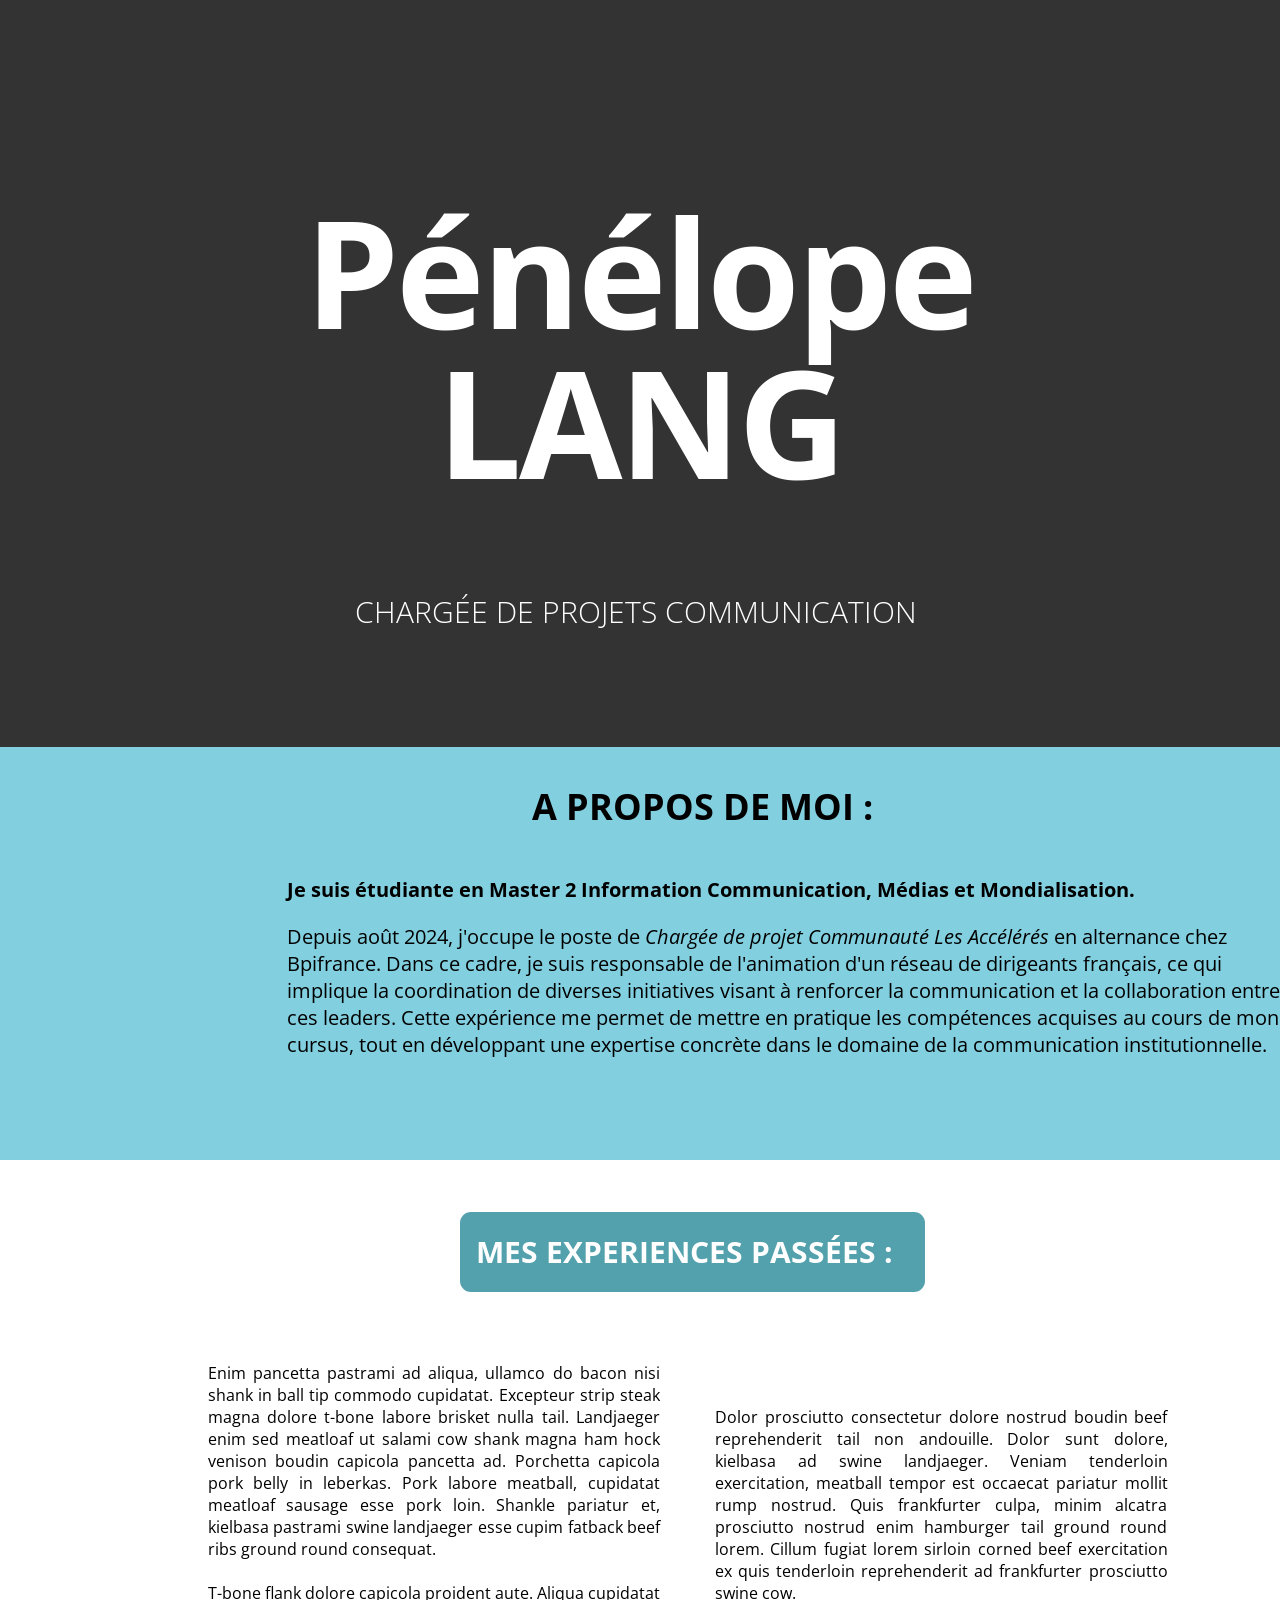
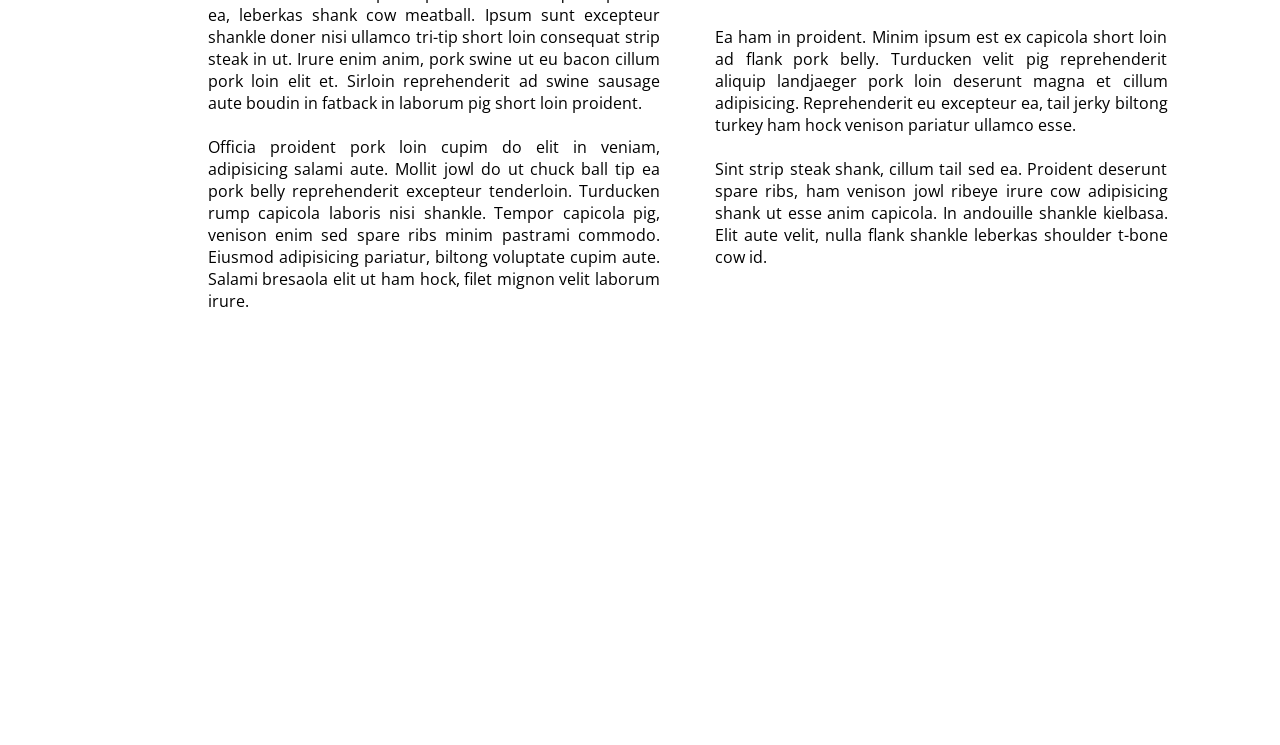
==== code.html @ e4b91e92 "Batch update" ====
<!doctype html><html lang=""><head>
    <meta charset="UTF-8">
    <!-- generator meta tag -->
    <!-- leave this for stats and Silex version check -->
    <meta name="generator" content="Silex v2.2.14">
    <!-- End of generator meta tag -->
    <link href="css/normalize.css" rel="stylesheet">
    <link href="css/front-end.css" rel="stylesheet">
    <script src="js/jquery.js"></script>
    
    
    <script src="js/front-end.js"></script>

    
    <script class="silex-script"></script>
    





















    



    
    <title> - Code</title>





















































    <meta name="viewport" content="width=device-width, initial-scale=1, maximum-scale=2.2" data-silex-viewport="">












    
    
    
    
<link href="https://fonts.googleapis.com/css?family=Open+Sans:700,300" rel="stylesheet" class="silex-custom-font"><script src="js/unslider-min.js"></script><script src="js/unslider-min.js"></script><link rel="stylesheet" href="css/unslider.css"><link rel="stylesheet" href="css/unslider.css"><script src="js/script.js"></script><link href="css/styles.css" rel="stylesheet"><style>body { opacity: 0; transition: .25s opacity ease; }</style></head>

<body class="body-initial enable-mobile all-style prevent-resizable prevent-selectable editable-style silex-runtime silex-published" data-current-page="page-code">
    
    
    




































    























































    
    












<section class="editable-style section-element silex-id-1489143154958-1"><div class="editable-style container-element silex-id-1489143154957-0 hero website-width" title=""><div class="editable-style text-element silex-id-1440793860642-0 top-text style-text-style-1" title=""><div class="silex-element-content normal">
                    <h1>Pénélope LANG</h1>
                    
                        <h2>Chargée de projets communication&nbsp;</h2>
                    
                </div></div></div></section><section class="container-element editable-style silex-id-1489143327627-3 section-element prevent-resizable">
        
    <div class="editable-style silex-element-content silex-id-1489143327626-2 container-element website-width" id="after-hero">

            
            
            
        <div class="editable-style silex-id-1440798996856-3 text-element">
                <div class="silex-element-content normal">
                    <h3><b>A propos de moi :</b></h3>
                </div>
            </div><div class="editable-style silex-id-1440799193140-4 text-element style-content-black">
                <div class="silex-element-content normal"> 
                    <p><b>Je suis étudiante en Master 2 Information Communication, Médias et Mondialisation.</b></p><p>Depuis août 2024, j'occupe le poste de<i> </i><i>Chargée de projet Communauté Les Accélérés</i> en alternance chez Bpifrance. Dans ce cadre, je suis responsable de l'animation d'un réseau de dirigeants français, ce qui implique la coordination de diverses initiatives visant à renforcer la communication et la collaboration entre ces leaders. Cette expérience me permet de mettre en pratique les compétences acquises au cours de mon cursus, tout en développant une expertise concrète dans le domaine de la communication institutionnelle.&nbsp;</p><p><br></p><p><br></p>
                </div>
            </div></div></section><footer class="container-element editable-style silex-id-1489143627408-9 section-element prevent-resizable">
        <div class="editable-style silex-element-content website-width silex-id-1489143627407-8 container-element">
            
        </div>
    </footer><div class="container-element editable-style silex-id-1489143528708-7 section-element prevent-resizable">
        
    <div class="editable-style silex-element-content silex-id-1489143528708-6 container-element website-width" id="menu">
            
            
            
            

            
            
        <div class="editable-style text-element col silex-id-1440801309675-13 content-columns page-code paged-element paged-element-visible">
                <div class="silex-element-content normal">Enim pancetta pastrami ad aliqua, ullamco do bacon nisi shank in ball tip commodo cupidatat. Excepteur strip steak magna dolore t-bone labore brisket nulla tail. Landjaeger enim sed meatloaf ut salami cow shank magna ham hock venison boudin
                    capicola pancetta ad. Porchetta capicola pork belly in leberkas. Pork labore meatball, cupidatat meatloaf sausage esse pork loin. Shankle pariatur et, kielbasa pastrami swine landjaeger esse cupim fatback beef ribs ground round consequat.
                    <br>
                    <br>T-bone flank dolore capicola proident aute. Aliqua cupidatat ea, leberkas shank cow meatball. Ipsum sunt excepteur shankle doner nisi ullamco tri-tip short loin consequat strip steak in ut. Irure enim anim, pork swine ut eu bacon
                    cillum pork loin elit et. Sirloin reprehenderit ad swine sausage aute boudin in fatback in laborum pig short loin proident.
                    <br>
                    <br>Officia proident pork loin cupim do elit in veniam, adipisicing salami aute. Mollit jowl do ut chuck ball tip ea pork belly reprehenderit excepteur tenderloin. Turducken rump capicola laboris nisi shankle. Tempor capicola pig,
                    venison enim sed spare ribs minim pastrami commodo. Eiusmod adipisicing pariatur, biltong voluptate cupim aute. Salami bresaola elit ut ham hock, filet mignon velit laborum irure.
                    <br>
                    <br>
                    <br>
                    <br>Dolor prosciutto consectetur dolore nostrud boudin beef reprehenderit tail non andouille. Dolor sunt dolore, kielbasa ad swine landjaeger. Veniam tenderloin exercitation, meatball tempor est occaecat pariatur mollit rump nostrud.
                    Quis frankfurter culpa, minim alcatra prosciutto nostrud enim hamburger tail ground round lorem. Cillum fugiat lorem sirloin corned beef exercitation ex quis tenderloin reprehenderit ad frankfurter prosciutto swine cow.
                    <br>
                    <br>Ea ham in proident. Minim ipsum est ex capicola short loin ad flank pork belly. Turducken velit pig reprehenderit aliquip landjaeger pork loin deserunt magna et cillum adipisicing. Reprehenderit eu excepteur ea, tail jerky biltong
                    turkey ham hock venison pariatur ullamco esse.
                    <br>
                    <br>Sint strip steak shank, cillum tail sed ea. Proident deserunt spare ribs, ham venison jowl ribeye irure cow adipisicing shank ut esse anim capicola. In andouille shankle kielbasa. Elit aute velit, nulla flank shankle leberkas shoulder
                    t-bone cow id.
                    <br>
                    <br>
                    <br>
                </div>
            </div><a class="editable-style silex-id-1440800306868-7 text-element button content-white" href="./#menu">
                <div class="silex-element-content normal"><h2><b>Mes experiences passées :&nbsp;&nbsp;</b></h2></div>
            </a></div></div></body></html>
---- css/front-end.css ----
/**
 * This file holds the styles of websites while editing
 */

body {
  min-height: 100vh;
  min-width: 98vw; /* remove approx size of vertical scroll bar */
}

/* prevent-auto-z-index is to let the components handle their z-index */
.section-element > .silex-element-content > *:not(.prevent-auto-z-index):not(.fixed) {
  /* put the elements of a section on top of sections bellow */
  z-index: 10;
}
/* workaround a bug of the 2.11 version (front end) */
/* sections used to hava margin-top: -1; which can not be edited in the UI */
.editable-style.section-element {
  margin-top: 0;
}
/****************************************************/
.website-width {
  width: 960px;
}
.paged-element-hidden {
  display: none !important;
}
/* resize */
.editable-style.image-element img {
  border-radius: inherit; /* this is to follow the element's radius */
	width: 100%;
	height: 100%;
}
/*
 .image-element > .silex-element-content {
	overflow: hidden;
}
*/
.html-element .silex-element-content {
  /* enable HTML content to have style="min-height: inherit;" */
  /* removed because it makes components buggy, add it to silex if you need to
  position: absolute;
  min-height: inherit;
  width: 100%; /* needed by slideshow components and probably others */
  /*
  height: 100%; /* needed by slideshow kreview and probably others */
}
/* wysihtml text editor styles */
.wysiwyg-float-left {
  float: left;
  margin: 0 8px 8px 0;
}
.wysiwyg-float-right {
  float: right;
  margin: 0 0 8px 8px;
}
/* Remove dots surrounding links in Firefox
    because of normalize.css */
a:focus{ outline: none;}

body .editable-style[data-silex-href] {
  cursor: pointer;
}
body.enable-mobile .editable-style.hide-on-desktop {
  display: none;
}
/* only outside the editor */
/* needs to be more qualified than body.enable-mobile .editable-style:not(.prevent-mobile-style) */
body.silex-runtime.body-initial .fixed {
  position: absolute;
  z-index: 20;
}
/* Mobile styles */
@media (max-width:480px) {
  /* needs to be more qualified than body.enable-mobile .editable-style:not(.prevent-mobile-style) */
  body.silex-runtime.body-initial .fixed {
    /* on mobile (chrome, this is needed to be on top of other content) */
    position: relative;
  }

  /* hide horizontal scroll bar which appears because of residual values in css
  html {
    overflow-x: hidden;
  }
  */
  body {
    position: initial; /* used to be absolute but now only in editor (editable.css), when position is absolute the body has the size of its content */
  }
  /* mobile mode */
  body.enable-mobile .editable-style:not(.prevent-mobile-style),
  body.enable-mobile .background.background-initial {
    position: static;
    top: auto;
    left: auto;
    max-width: 100%;
    min-width: auto; /* this is to remove sections min-width, since section min-width is set to the witdh of its content in Element::setStyle() */
    margin-left: auto;
    margin-right: auto;
  }
  body.enable-mobile .editable-style.section-element {
    padding: 0;
  }
  body.enable-mobile.silex-resizing .editable-style:not(.prevent-mobile-style) {
    max-width: unset; /* while dragging let the user size the elements freely */
  }
  body.enable-mobile .image-element.editable-style:not(.prevent-mobile-style) {
    position: relative;
  }
  body.enable-mobile .editable-style.section-element {
    max-width: 100%; /* section bg should be 100% width because user do not need to grab the side and resize */
    padding: 0;
    margin: 0;
  }
  body.enable-mobile .container-element:not(.paged-element-hidden) {
    display: flex;
    align-items: center;
    justify-content: space-around;
    flex-wrap: wrap;
  }
  /* but still hide paged elements or desktop only elements */
  body.enable-mobile .editable-style.hide-on-mobile {
    display: none;
  }
  body.enable-mobile .editable-style.hide-on-desktop:not(.paged-element-hidden) {
    display: initial;
  }
  body.silex-runtime.enable-mobile .background.background-initial {
    max-width: 100%;
  }
}

/* only outside the editor */
/* needs to be more qualified than body.enable-mobile .editable-style:not(.prevent-mobile-style) */
body.silex-runtime.body-initial .fixed {
  position: absolute;
  z-index: 20;
}
/* Mobile styles */
@media (max-width:480px) {
  /* needs to be more qualified than body.enable-mobile .editable-style:not(.prevent-mobile-style) */
  body.silex-runtime.body-initial .fixed {
    /* on mobile (chrome, this is needed to be on top of other content) */
    position: relative;
  }
}

/**
 * prodotype components
 */
.silex-element-content-full-height .silex-element-content {
  height: 100%;
}
silex-template,
.prodotype-preview {
  display: none;
}
.prodotype-runtime,
.prodotype-runtime-strict {
  display: none;
}
.prodotype-published {
  display: none;
}
body.silex-editor .prodotype-preview {
  display: block;
}
body.silex-runtime .prodotype-runtime,
body.silex-runtime .prodotype-runtime-strict {
  display: block;
}
body.silex-published .prodotype-published {
  display: block;
}
body.silex-publish .prodotype-runtime-strict {
  display: none;
}
.prodotype-force-size {
  position: absolute;
  width: 100%;
  height: 100%;
}
.silex-component-button button {
  width: 100%;
}
/* full-width component*/
div.editable-style.full-width-section {
  min-height: 100px;
}

div.editable-style.full-width-section>.editable-style {
  position: static;
  min-width: 100%;
}

div.editable-style.full-width-section>.editable-style.silex-element-content {
  display: none;
}
---- css/unslider.css ----
.unslider{overflow:auto;margin:0;padding:0}.unslider-wrap{position:relative}.unslider-wrap.unslider-carousel li{float:left}.unslider-vertical>ul{height:100%}.unslider-vertical li{float:none;width:100%}.unslider-fade{position:relative}.unslider-fade .unslider-wrap li{position:absolute;left:0;top:0;right:0;z-index:8}.unslider-fade .unslider-wrap li.unslider-active{z-index:10}.unslider li,.unslider ol,.unslider ul{list-style:none;margin:0;padding:0;border:none}.unslider-arrow{position:absolute;left:20px;z-index:2;cursor:pointer}.unslider-arrow.next{left:auto;right:20px}
---- css/unslider.css ----
.unslider{overflow:auto;margin:0;padding:0}.unslider-wrap{position:relative}.unslider-wrap.unslider-carousel li{float:left}.unslider-vertical>ul{height:100%}.unslider-vertical li{float:none;width:100%}.unslider-fade{position:relative}.unslider-fade .unslider-wrap li{position:absolute;left:0;top:0;right:0;z-index:8}.unslider-fade .unslider-wrap li.unslider-active{z-index:10}.unslider li,.unslider ol,.unslider ul{list-style:none;margin:0;padding:0;border:none}.unslider-arrow{position:absolute;left:20px;z-index:2;cursor:pointer}.unslider-arrow.next{left:auto;right:20px}
---- css/styles.css ----
body, html {scroll-behavior: smooth;}.hero {min-height: 90vh;}.heading1 {text-shadow: 2px -2px 5px rgba(0, 0, 0, 0.75);}.button.page-link-active {background-color: #FC6F5C;}
.body-initial {background-color: rgb(255, 255, 255); position: static;}.silex-id-1489143154958-1 {background-image: url(../assets/communication.jpg); background-position: center center; background-size: cover; background-repeat: no-repeat; background-color: rgba(51,51,51,1); position: static; margin-top: -1px;}.silex-id-1489143154957-0 {background-color: transparent; min-height: 747px; position: relative; margin-left: auto; margin-right: auto; display: flex; flex-direction: column; align-items: center; justify-content: space-evenly;}.silex-id-1440793860642-0 {width: 671px; background-color: transparent; border-top-left-radius: 5px; border-top-right-radius: 5px; border-bottom-right-radius: 5px; border-bottom-left-radius: 5px; border-top-width: 0px; border-right-width: 0px; border-bottom-width: 0px; border-left-width: 0px; border-top-style: solid; border-right-style: solid; border-bottom-style: solid; border-left-style: solid; min-height: 555px; position: static;}.silex-id-1440798151836-0 {width: 100px; background-color: rgba(26, 188, 156, 0.447059); border-top-left-radius: 50px; border-top-right-radius: 50px; border-bottom-right-radius: 50px; border-bottom-left-radius: 50px; border-top-width: 1px; border-right-width: 1px; border-bottom-width: 1px; border-left-width: 1px; border-top-style: solid; border-right-style: solid; border-bottom-style: solid; border-left-style: solid; border-top-color: rgb(0, 0, 0); border-right-color: rgb(0, 0, 0); border-bottom-color: rgb(0, 0, 0); border-left-color: rgb(0, 0, 0); min-height: 100px; position: static; display: flex; align-items: center; justify-content: center;}.silex-id-1484954814876-0 {width: 54px; height: 33px; position: static;}.silex-id-1489143327627-3 {background-color: rgba(130,207,223,1); position: static; margin-top: -1px;}.silex-id-1489143327626-2 {background-color: transparent; min-height: 412.8784484863281px; position: relative; margin-left: auto; margin-right: auto;}.silex-id-1440798996856-3 {width: 485px; top: -0.672760009765625px; left: 324.76214599609375px; min-height: 120px; position: absolute;}.silex-id-1440799193140-4 {width: 995px; top: 109.09545516967773px; left: 79.00692749023438px; min-height: 370px; position: absolute;}.silex-id-1489143528708-7 {position: static; margin-top: -1px;}.silex-id-1489143528708-6 {background-color: rgb(255, 255, 255); min-height: 1163px; position: relative; margin-left: auto; margin-right: auto;}.silex-id-1440800306868-7 {width: 465px; top: 29.99829864501953px; left: 252.0052490234375px; background-color: rgb(83, 161, 173); border-top-left-radius: 11px; border-top-right-radius: 11px; border-bottom-right-radius: 11px; border-bottom-left-radius: 11px; min-height: 79px; position: absolute;}.silex-id-1440800819834-10 {width: 1047px; top: 147.00694274902344px; left: 13.001739501953125px; min-height: 1476px; position: absolute;}.silex-id-1440801309675-13 {width: 960px; top: 180px; left: 0px; min-height: 960px; position: absolute;}.silex-id-1492792986749-1 {height: 979px; width: 960px; background-color: transparent; top: 162px; left: 0px; position: absolute;}.silex-id-1489143627408-9 {position: static; margin-top: -1px;}.silex-id-1489143627407-8 {background-color: rgb(255, 255, 255); min-height: 22.08852195739746px; position: relative; margin-left: auto; margin-right: auto;}.silex-id-1736775414452-17 {width: 100px; height: 100px; position: absolute; top: 324px; left: 404px;}.silex-id-1736777837641-2 {width: 285px; height: 285px; position: absolute; top: 808.546875px; left: 27.993057250976562px;}@media only screen and (max-width: 480px) {.silex-id-1489143154957-0 {top: 0px; left: 12px; width: 445px;}.silex-id-1440793860642-0 {top: 75px; left: 11px; width: 423px; min-height: 558px;}.silex-id-1440798151836-0 {width: 70px; min-height: 70px;}.silex-id-1489143327627-3 {top: 1020px; left: 0px;}.silex-id-1489143327626-2 {min-height: 1014px;}.silex-id-1489143528708-7 {top: 6167px; left: 0px;}.silex-id-1489143528708-6 {min-height: 472px;}.silex-id-1440801309675-13 {top: 195px; left: 11px; width: 423px; min-height: 2525px;}}
.website-width {width: 865px;}@media (min-width: 481px) {.silex-editor {min-width: 1065px;}}
h1 {font-weight: 700; font-size: 150px; color: #FFFFFF; text-align: center; line-height: 1; letter-spacing: -3px;}h2 {font-weight: 300; font-size: 30px; color: #FFFFFF; text-align: center; text-transform: uppercase; line-height: 1;}h3 {font-weight: 300; font-size: 36px; text-transform: uppercase;}.text-element > .silex-element-content {font-family: 'Open Sans', sans-serif;}p {font-size: 20px;}a {text-decoration: none;}[data-silex-href] {text-decoration: none;}ol li {color: #633b4e; background-color: #090b11; text-decoration: line-through; text-align: right; column-rule-width: -5px; column-rule-color: #122f68; column-rule-style: none;}@media only screen and (max-width: 480px) {h1 {font-weight: 300; margin-left: 10px; margin-right: 10px;}h2 {margin-left: 10px; margin-right: 10px;}h3 {padding-left: 10px; padding-right: 10px;}.text-element > .silex-element-content {font-size: 150%;}p {font-size: 150%; padding-left: 10px; padding-right: 10px;}b {font-weight: 300;}}
.content-white.text-element > .silex-element-content {color: #FFFFFF; text-align: center;}
.content-columns.text-element > .silex-element-content {text-align: justify; columns: 2; column-gap: 55px;}@media only screen and (max-width: 480px) {.content-columns.text-element > .silex-element-content {columns: 1;}}
.footer.text-element > .silex-element-content {text-align: center;}
.style-text-style-1 b {color: #1ABC9C;}.style-text-style-1 ol li {color: #723bc4; background-color: #526884;}
.style-content-black h3 {font-size: 26px; color: #666666;}.style-content-black ol li {background-color: #4a489d; background: linear-gradient(#874f82, );}
#parent_1736776805964_577 .prodotype-preview {list-style-type: none; margin: 0; padding: 0;}#parent_1736776805964_577 .prodotype-preview .preview-text {display: flex; align-items: center; justify-content: center;}#parent_1736776805964_577 .prodotype-preview .preview-text p {z-index: 1; background-color: black; color: white;}#parent_1736776805964_577 .slide-0 .slide-image {background-image: url(http://localhost:6805/ce/fs/get/Documents/silex/silex-meta/packages/silex-templates/perso2/assets/top-pic.jpg);}#parent_1736776805964_577 .slide-1 .slide-image {background-image: url(http://localhost:6805/ce/fs/get/Documents/silex/silex-meta/packages/silex-templates/perso2/assets/pic2.jpg);}#parent_1736776805964_577 .unslider {position: relative;}#parent_1736776805964_577 .slide-image {width: 100%; display: flex; justify-content: center; background-repeat: no-repeat; background-size: cover; background-position: 50%; align-items: flex-end;}#parent_1736776805964_577 figcaption {padding: 50px; color: white; background-color: rgba(0,0,0,0.5); width: 100%; text-align: center;}#parent_1736776805964_577 .unslider-nav {position: absolute; bottom: 10px; left: 0; right: 0; top: auto; margin: 0;}#parent_1736776805964_577 .unslider-nav ol {text-align: center;}#parent_1736776805964_577 .unslider-nav ol li.unslider-active {background: #fff; cursor: default; opacity: 1;}#parent_1736776805964_577 .unslider-nav ol li {display: inline-block; float: none; width: 6px; height: 6px; margin: 0 4px; padding: 3px; background: transparent; border-radius: 10px; overflow: hidden; text-indent: -999em; border: 2px solid #fff; cursor: pointer; opacity: .4;}#parent_1736776805964_577 .unslider-arrow {display: block; width: 32px; height: 32px; top: 50%; right: 16px; left: auto; margin-top: -16px; overflow: hidden; background: rgba(0,0,0,.2) no-repeat 50% 50%; background-image: url([data-uri]); background-size: 7px 11px; border-radius: 32px; text-indent: -999em; opacity: .6; transition: opacity .2s;}#parent_1736776805964_577 .unslider-arrow.prev {left: 16px; right: auto; -ms-transform: rotate(-180deg); transform: rotate(-180deg);}body.silex-runtime {opacity: 1;}
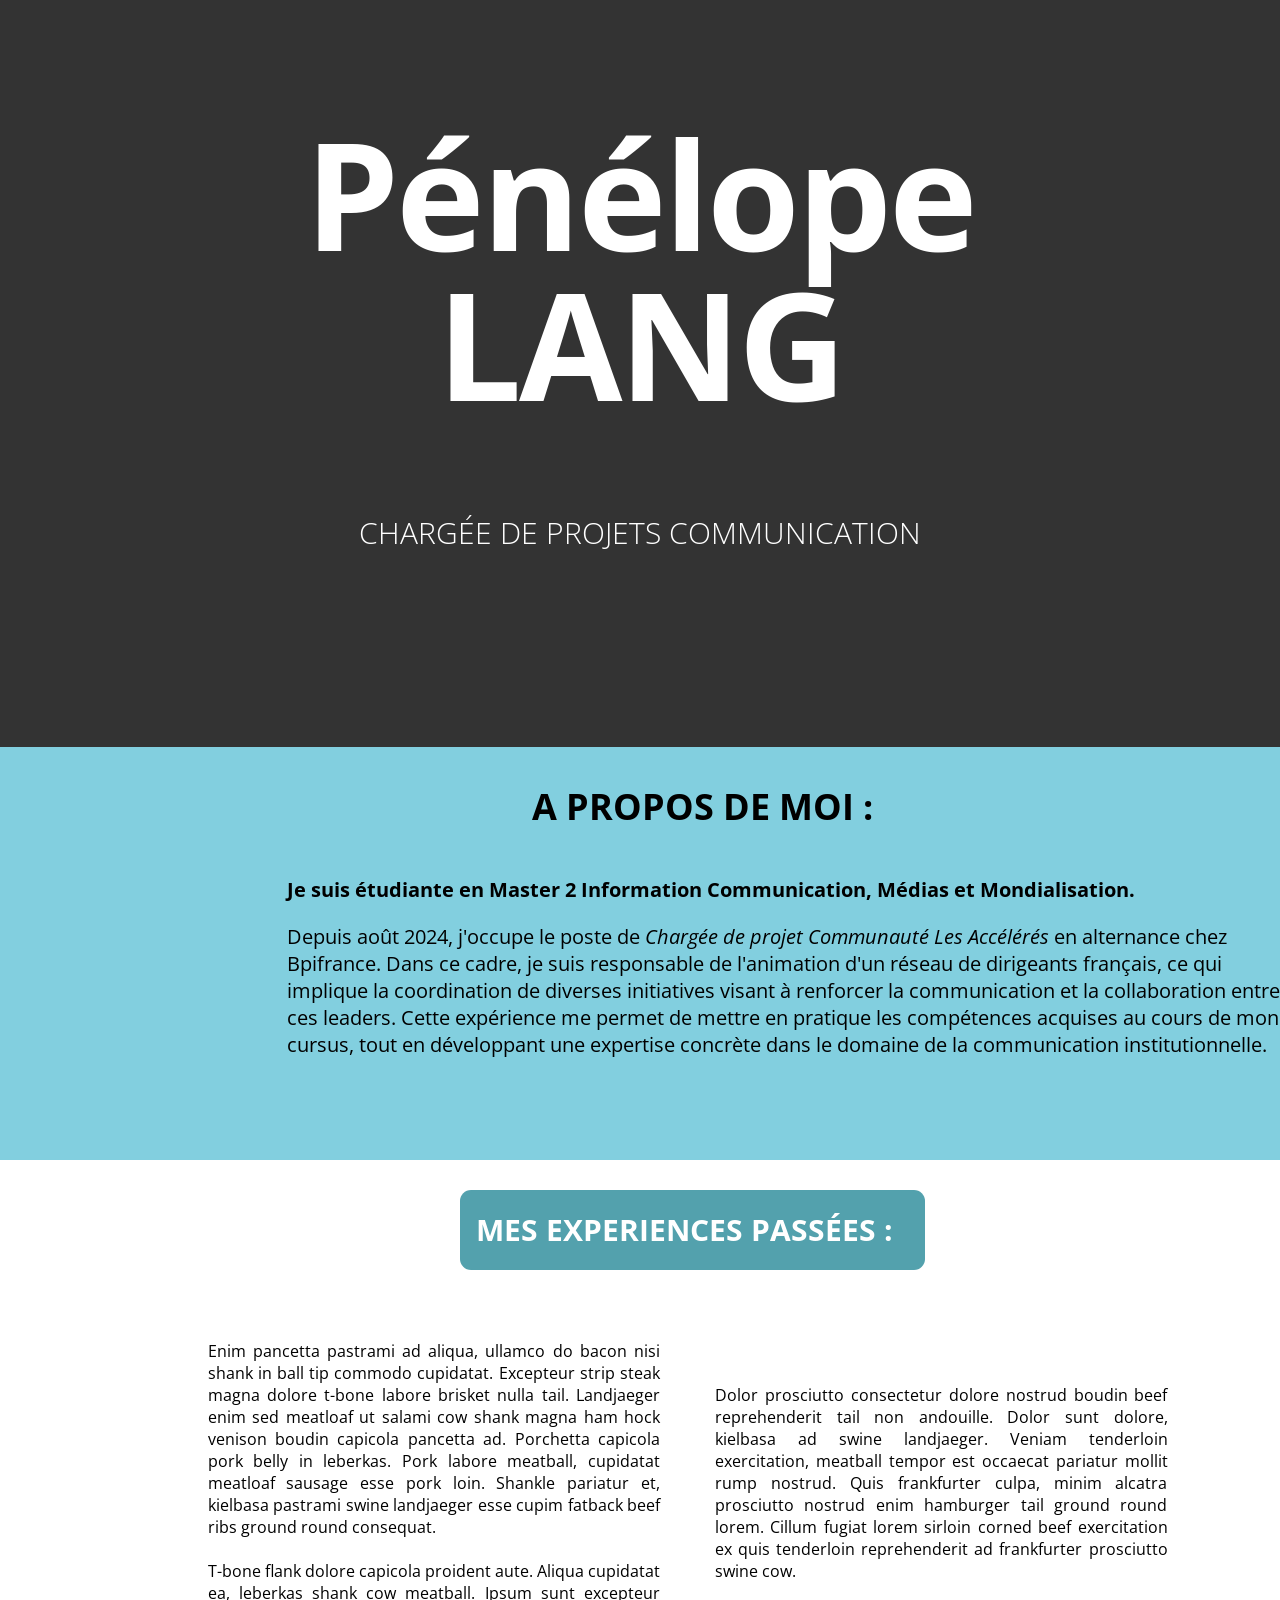
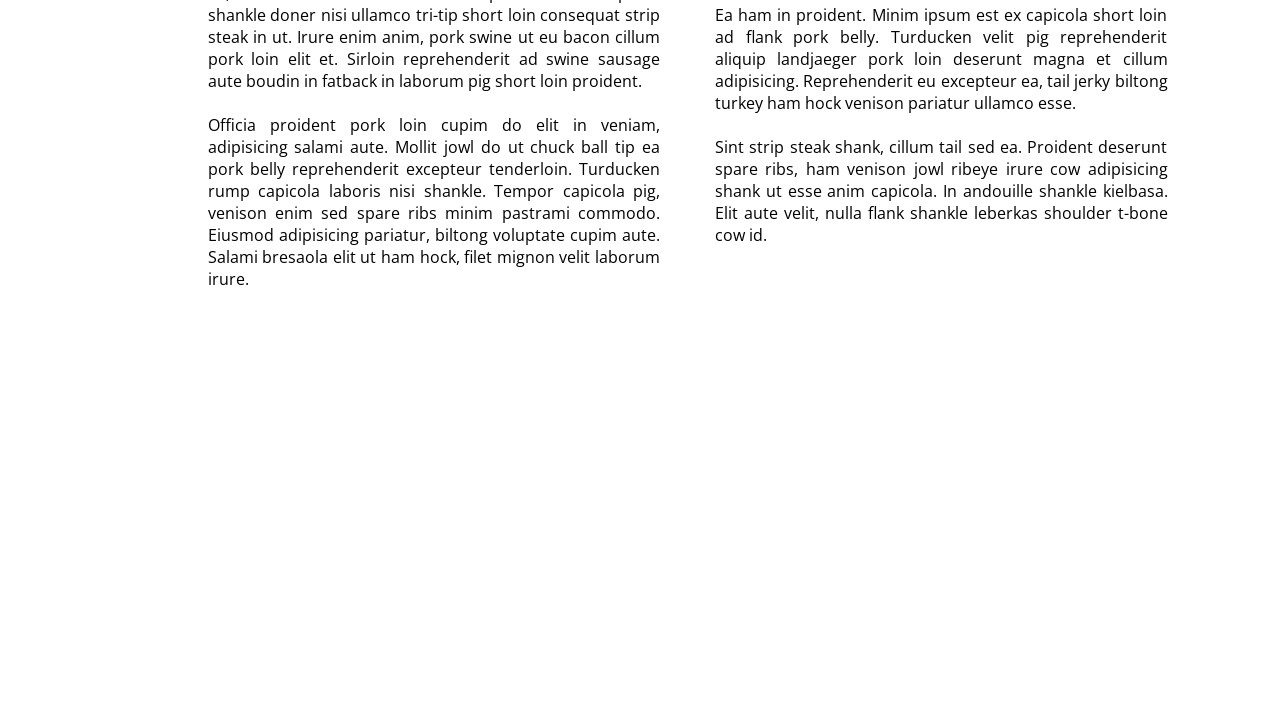
==== commit 543f1bdd: "Batch update" ====
--- a/code.html
+++ b/code.html
@@ -226,7 +226,7 @@
 <section class="editable-style section-element silex-id-1489143154958-1"><div class="editable-style container-element silex-id-1489143154957-0 hero website-width" title=""><div class="editable-style text-element silex-id-1440793860642-0 top-text style-text-style-1" title=""><div class="silex-element-content normal">
                     <h1>Pénélope LANG</h1>
                     
-                        <h2>Chargée de projets communication&nbsp;</h2>
+                        <h2>Chargée de projets communication</h2><h2><br></h2><h2><br></h2><p><b><br></b></p>
                     
                 </div></div></div></section><section class="container-element editable-style silex-id-1489143327627-3 section-element prevent-resizable">
         
@@ -243,11 +243,7 @@
                 <div class="silex-element-content normal"> 
                     <p><b>Je suis étudiante en Master 2 Information Communication, Médias et Mondialisation.</b></p><p>Depuis août 2024, j'occupe le poste de<i> </i><i>Chargée de projet Communauté Les Accélérés</i> en alternance chez Bpifrance. Dans ce cadre, je suis responsable de l'animation d'un réseau de dirigeants français, ce qui implique la coordination de diverses initiatives visant à renforcer la communication et la collaboration entre ces leaders. Cette expérience me permet de mettre en pratique les compétences acquises au cours de mon cursus, tout en développant une expertise concrète dans le domaine de la communication institutionnelle.&nbsp;</p><p><br></p><p><br></p>
                 </div>
-            </div></div></section><footer class="container-element editable-style silex-id-1489143627408-9 section-element prevent-resizable">
-        <div class="editable-style silex-element-content website-width silex-id-1489143627407-8 container-element">
-            
-        </div>
-    </footer><div class="container-element editable-style silex-id-1489143528708-7 section-element prevent-resizable">
+            </div></div></section><div class="container-element editable-style silex-id-1489143528708-7 section-element prevent-resizable">
         
     <div class="editable-style silex-element-content silex-id-1489143528708-6 container-element website-width" id="menu">
             
